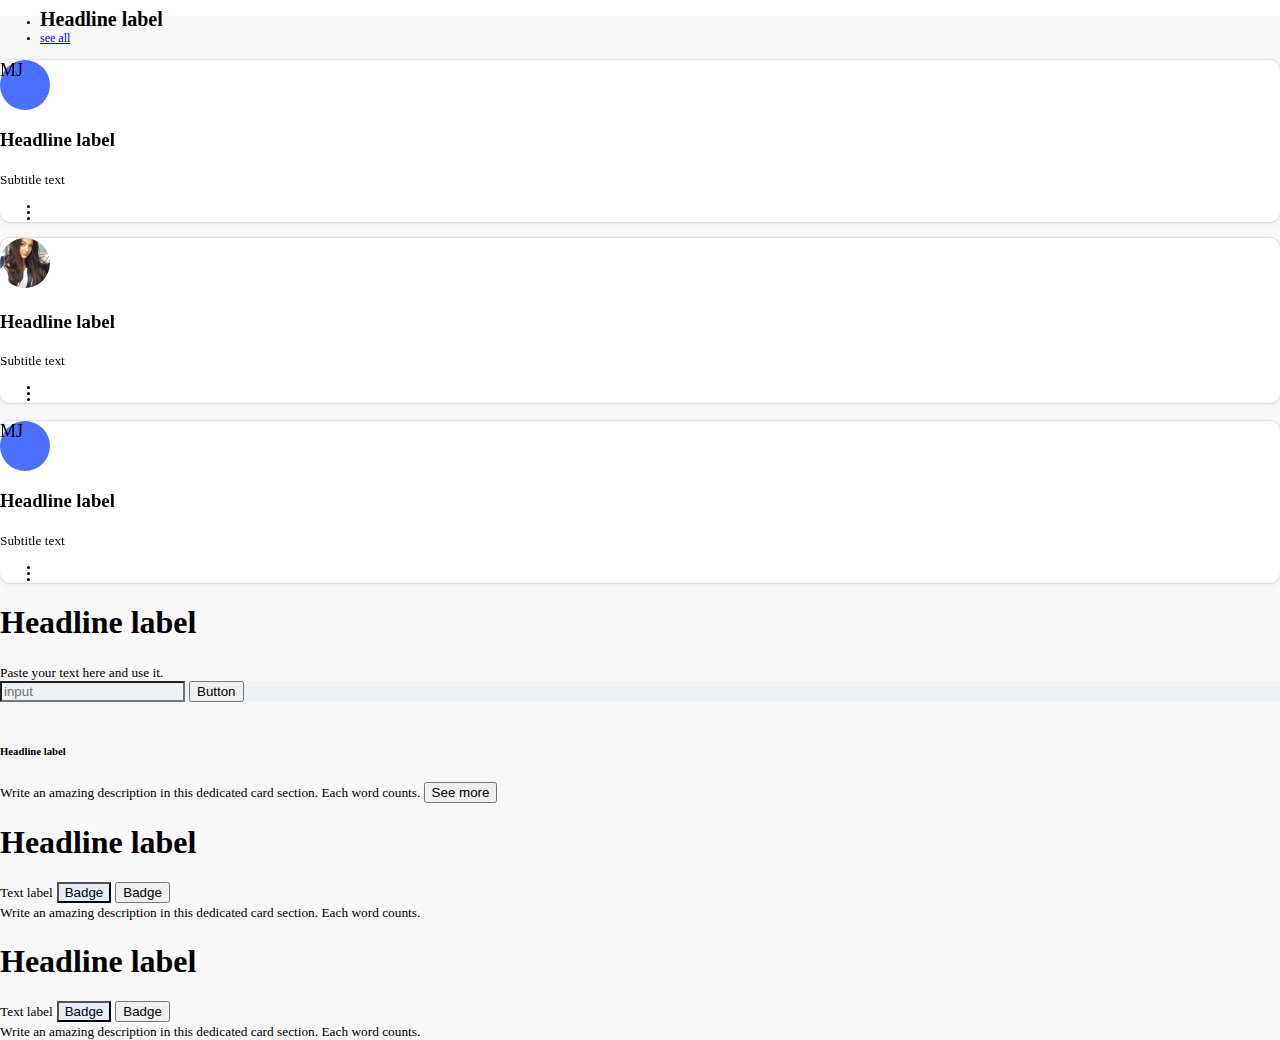
==== task10/index.html @ 86c47d03 "first commit" ====
<!DOCTYPE html>
<html lang="en">
<head>
    <meta charset="UTF-8">
    <meta http-equiv="X-UA-Compatible" content="IE=edge">
    <meta name="viewport" content="width=device-width, initial-scale=1.0">
    <title>test</title>
    <link rel="stylesheet" href="style.css">
    <link href="https://cdn.jsdelivr.net/npm/bootstrap@5.2.0/dist/css/bootstrap.min.css" rel="stylesheet" integrity="sha384-gH2yIJqKdNHPEq0n4Mqa/HGKIhSkIHeL5AyhkYV8i59U5AR6csBvApHHNl/vI1Bx" crossorigin="anonymous">
</head>
<body>
    <div class="container">
            <div class="row">
                <div class="col-md-4  px-5 py-5">
                    <div class="card1 bg-white px-3 pt-4 pb-5  rounded">
                        <ul class="d-flex justify-content-between p-0">
                             <li class="list-group-item"><h1 class="fs-6">Headline label</h1></li>
                             <li class="list-group-item"> <a href="#" class="text-decoration-none"> see all</a></li>
                        </ul>
                        <aside class="d-flex justify-content-between align-items-center p-3  mb-4">
                                <p class="m-0 d-flex justify-content-center align-items-center">MJ</p>
                             <div class="hed ps-2">
                                <h3 class="fs-6 mb-0">Headline label</h3>
                                <small class="  mb-0">Subtitle text</small>
                             </div>
                               <ul class=" m-0">
                                <li></li>
                                <li></li>
                                <li></li>
                               </ul>
                        </aside> 
                        <aside class="d-flex  justify-content-between align-items-center p-3  mb-4">
                            <img src="img.jpg" alt="">
                             <div class="hed ps-2">
                                <h3 class="fs-6 mb-0">Headline label</h3>
                                <small class="  mb-0">Subtitle text</small>
                             </div>
                             <ul class="m-0">
                                <li></li>
                                <li></li>
                                <li></li>
                               </ul>
                        </aside> 
                        <aside class="d-flex justify-content-between align-items-center p-3   mb-4">
                                <p class="m-0 d-flex justify-content-center align-items-center">MJ</p>
                             <div class="hed ps-2">
                                <h3 class="fs-6 mb-0">Headline label</h3>
                                <small class=" mb-0">Subtitle text</small>
                             </div>
                             <ul class=" m-0">
                                <li></li>
                                <li></li>
                                <li></li>
                               </ul>
                        </aside> 
                        
                    </div>
                </div>
                <div class="col-md-4 px-5  py-5">
                    <div class="card2 bg-white px-2 pt-4 py-2 rounded">
                        <h1 class="fs-6 m-0" >Headline label</h1>
                        <small>Paste your text here and use it.</small>
                        <div class="form mt-2 d-flex justify-content-between rounded p-1">
                            <input type="text" class=" border-0 rounded"  placeholder="input">
                            <button class="btn bg-primary border-0 text-white" type="button">Button</button>
                        </div>
                    </div>
                    <div class="card2 bg-white px-1 mt-3  pt-2 pb-2 rounded">
                        <img src="img2.jfif" class="w-100 rounded " alt="">
                        <div class="block px-2 ">
                        <h6 class="fs-6 my-2 " >Headline label</h6>
                        <small class="pb-1 d-block">Write an amazing description in this dedicated card section. Each word counts. </small>
                        <button class="btn bg-primary border-0 py-1 text-white" type="button">See more</button> 
                    </div>
                </div>
                </div>
                    <div class="col-md-4 px-5  py-5 rounded">
                        <div class="card1 bg-white px-3 pt-4 rounded">
                            <h1 class="fs-6 m-0" >Headline label</h1>
                        <small class="d-block py-2">Text label</small>
                        <button class="btn  border-0 text-black py-1" type="button">Badge</button> 
                        <button class="btn bg-primary border-0 text-white py-1" type="button">Badge</button>
                        <div class="text">
                            <small class="d-block py-2">Write an amazing description in this dedicated card section. Each word counts. </small>
                        </div>
                    </div>
                        <div class="card1 bg-white px-3 mt-3 pt-4 rounded">
                            <h1 class="fs-6 m-0" >Headline label</h1>
                        <small class="d-block py-2">Text label</small>
                        <button class="btn border-0 text-black" type="button">Badge</button>
                        <button class="btn bg-primary border-0 text-white" type="button">Badge</button>
                        <div class="text">
                            <small class="d-block py-2">Write an amazing description in this dedicated card section. Each word counts. </small>
                        </div>
                    </div>
                </div>
            </div>
    </div>
    <script src="https://cdn.jsdelivr.net/npm/bootstrap@5.2.0/dist/js/bootstrap.bundle.min.js" integrity="sha384-A3rJD856KowSb7dwlZdYEkO39Gagi7vIsF0jrRAoQmDKKtQBHUuLZ9AsSv4jD4Xa" crossorigin="anonymous"></script>
</body>
</html>
---- task10/style.css ----
*{
    box-sizing: border-box;
}
body{margin: 0;
padding: 0;
/* Font-family: Inter; */
}
  .container{
    background-color: #F8F8F8;
  }
  aside{
      box-shadow: 0px 3px 8px -1px rgba(50, 50, 71, 0.05);
      filter: drop-shadow(0px 0px 1px rgba(12, 26, 75, 0.24));
      background-color: #FFFFFF;
      border-radius: 10px;
    }
    
  p{
    background-color:#4C6FFF;
    width: 50px;
    height: 50px;
    border-radius: 50%;
    
    font-size: 18px;
  }
 a{font-size: 12px;}
 li{
    font-size: 10px;
    line-height: 6px;
 }
  aside img{
  border-radius: 50%;
  width: 50px;
  height: 50px;
 }
 input{
   color: #A1AAB2;
   background-color: #EDF2F7;
  }
  .form{
    background-color: #EDF2F7;
  /* border: 2px solid #EDF2F7; */
  /* background-color:;
  color: #A1AAB2;*/
 }
 .text-black{
  background-color: #E4ECF7 !important;
 }
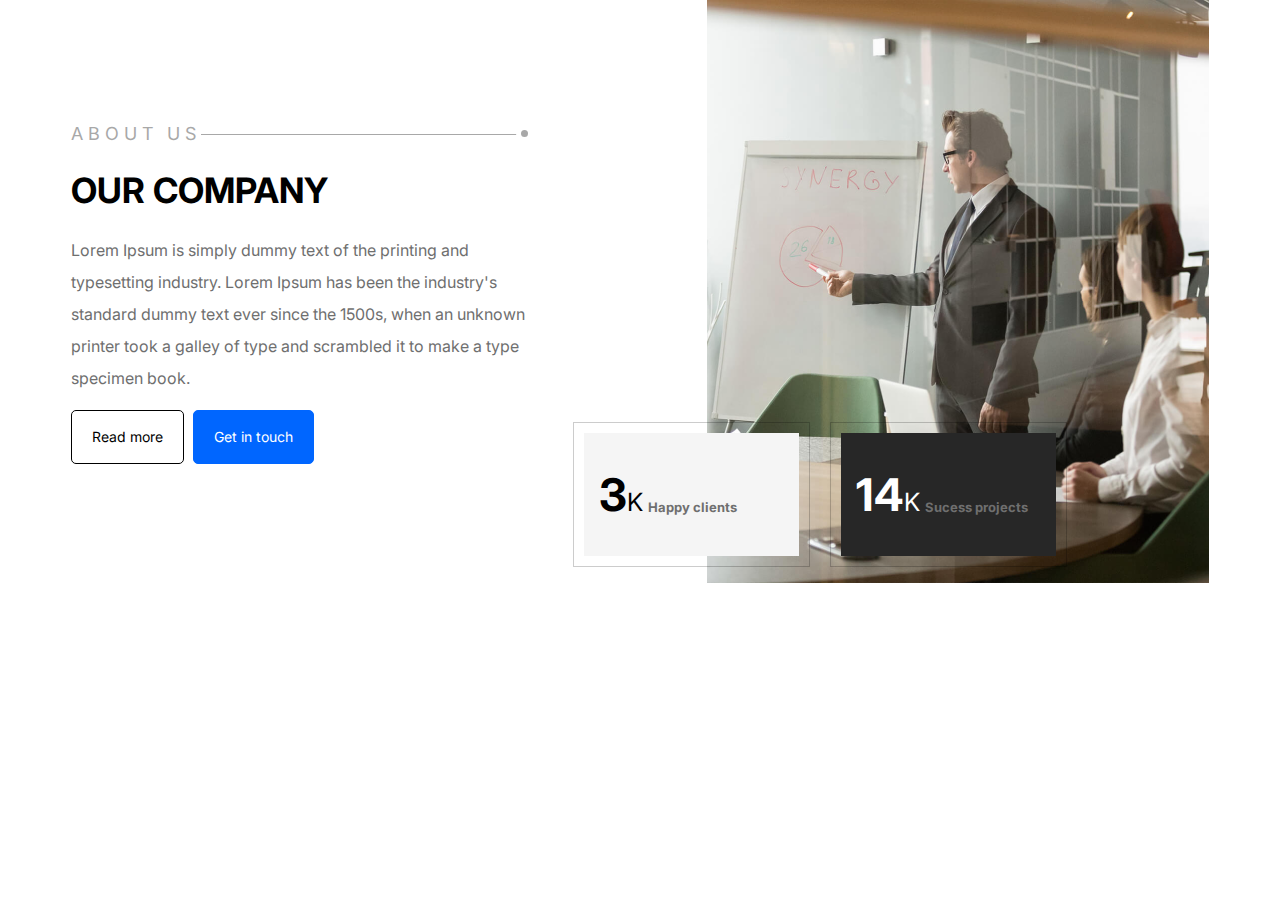
==== commit bb4519fc: "first commit" ====
--- a/task10/index.html
+++ b/task10/index.html
@@ -4,98 +4,40 @@
     <meta charset="UTF-8">
     <meta http-equiv="X-UA-Compatible" content="IE=edge">
     <meta name="viewport" content="width=device-width, initial-scale=1.0">
-    <title>test</title>
+    <title>test3</title>
     <link rel="stylesheet" href="style.css">
-    <link href="https://cdn.jsdelivr.net/npm/bootstrap@5.2.0/dist/css/bootstrap.min.css" rel="stylesheet" integrity="sha384-gH2yIJqKdNHPEq0n4Mqa/HGKIhSkIHeL5AyhkYV8i59U5AR6csBvApHHNl/vI1Bx" crossorigin="anonymous">
 </head>
 <body>
-    <div class="container">
-            <div class="row">
-                <div class="col-md-4  px-5 py-5">
-                    <div class="card1 bg-white px-3 pt-4 pb-5  rounded">
-                        <ul class="d-flex justify-content-between p-0">
-                             <li class="list-group-item"><h1 class="fs-6">Headline label</h1></li>
-                             <li class="list-group-item"> <a href="#" class="text-decoration-none"> see all</a></li>
-                        </ul>
-                        <aside class="d-flex justify-content-between align-items-center p-3  mb-4">
-                                <p class="m-0 d-flex justify-content-center align-items-center">MJ</p>
-                             <div class="hed ps-2">
-                                <h3 class="fs-6 mb-0">Headline label</h3>
-                                <small class="  mb-0">Subtitle text</small>
-                             </div>
-                               <ul class=" m-0">
-                                <li></li>
-                                <li></li>
-                                <li></li>
-                               </ul>
-                        </aside> 
-                        <aside class="d-flex  justify-content-between align-items-center p-3  mb-4">
-                            <img src="img.jpg" alt="">
-                             <div class="hed ps-2">
-                                <h3 class="fs-6 mb-0">Headline label</h3>
-                                <small class="  mb-0">Subtitle text</small>
-                             </div>
-                             <ul class="m-0">
-                                <li></li>
-                                <li></li>
-                                <li></li>
-                               </ul>
-                        </aside> 
-                        <aside class="d-flex justify-content-between align-items-center p-3   mb-4">
-                                <p class="m-0 d-flex justify-content-center align-items-center">MJ</p>
-                             <div class="hed ps-2">
-                                <h3 class="fs-6 mb-0">Headline label</h3>
-                                <small class=" mb-0">Subtitle text</small>
-                             </div>
-                             <ul class=" m-0">
-                                <li></li>
-                                <li></li>
-                                <li></li>
-                               </ul>
-                        </aside> 
-                        
-                    </div>
-                </div>
-                <div class="col-md-4 px-5  py-5">
-                    <div class="card2 bg-white px-2 pt-4 py-2 rounded">
-                        <h1 class="fs-6 m-0" >Headline label</h1>
-                        <small>Paste your text here and use it.</small>
-                        <div class="form mt-2 d-flex justify-content-between rounded p-1">
-                            <input type="text" class=" border-0 rounded"  placeholder="input">
-                            <button class="btn bg-primary border-0 text-white" type="button">Button</button>
-                        </div>
-                    </div>
-                    <div class="card2 bg-white px-1 mt-3  pt-2 pb-2 rounded">
-                        <img src="img2.jfif" class="w-100 rounded " alt="">
-                        <div class="block px-2 ">
-                        <h6 class="fs-6 my-2 " >Headline label</h6>
-                        <small class="pb-1 d-block">Write an amazing description in this dedicated card section. Each word counts. </small>
-                        <button class="btn bg-primary border-0 py-1 text-white" type="button">See more</button> 
-                    </div>
-                </div>
-                </div>
-                    <div class="col-md-4 px-5  py-5 rounded">
-                        <div class="card1 bg-white px-3 pt-4 rounded">
-                            <h1 class="fs-6 m-0" >Headline label</h1>
-                        <small class="d-block py-2">Text label</small>
-                        <button class="btn  border-0 text-black py-1" type="button">Badge</button> 
-                        <button class="btn bg-primary border-0 text-white py-1" type="button">Badge</button>
-                        <div class="text">
-                            <small class="d-block py-2">Write an amazing description in this dedicated card section. Each word counts. </small>
-                        </div>
-                    </div>
-                        <div class="card1 bg-white px-3 mt-3 pt-4 rounded">
-                            <h1 class="fs-6 m-0" >Headline label</h1>
-                        <small class="d-block py-2">Text label</small>
-                        <button class="btn border-0 text-black" type="button">Badge</button>
-                        <button class="btn bg-primary border-0 text-white" type="button">Badge</button>
-                        <div class="text">
-                            <small class="d-block py-2">Write an amazing description in this dedicated card section. Each word counts. </small>
-                        </div>
-                    </div>
-                </div>
+    <div class="container ">
+        <div class="row ">
+            <div class="col-5">
+             <small><hed>ABOUT US</hed></small>
+             <h1>OUR COMPANY</h1>
+             <p>Lorem Ipsum is simply dummy text of the printing and typesetting industry. Lorem Ipsum has been the industry's standard dummy text ever since the 1500s, when an unknown printer took a galley of type and scrambled it to make a type specimen book.</p>
+             <a href="#" class=" btn btn-dark">Read more</a>
+             <a href="#" class="btn">Get in touch</a>
             </div>
+            <div class="col-7">
+               <img src="image 2.png" class="w-100" alt="">
+               <aside>
+               <div class="head">
+                <article>
+                <h2>3</h2>
+                <main>K</main> 
+                <p>Happy clients</p>
+            </article>              
+            </div>
+               <div class="head head-2">
+                <article>
+                    <h2>14</h2>
+                    <main>K</main> 
+                    <p>Sucess projects</p>
+            </article>             
+            </div>
+        </aside>
+            </div>
+        </div>
+        </div>
     </div>
-    <script src="https://cdn.jsdelivr.net/npm/bootstrap@5.2.0/dist/js/bootstrap.bundle.min.js" integrity="sha384-A3rJD856KowSb7dwlZdYEkO39Gagi7vIsF0jrRAoQmDKKtQBHUuLZ9AsSv4jD4Xa" crossorigin="anonymous"></script>
 </body>
 </html>--- a/task10/style.css
+++ b/task10/style.css
@@ -1,50 +1,133 @@
-*{
-    box-sizing: border-box;
+@import url('https://fonts.googleapis.com/css2?family=Inter:wght@500&display=swap');
+*,*::after,*::before{box-sizing: border-box;}
+body{
+    margin: 0;
+    padding: 0;
+    Font-family: 'Inter';
 }
-body{margin: 0;
-padding: 0;
-/* Font-family: Inter; */
+.container{
+    max-width: 1138px;
+    margin: 0 auto;
 }
-  .container{
-    background-color: #F8F8F8;
-  }
-  aside{
-      box-shadow: 0px 3px 8px -1px rgba(50, 50, 71, 0.05);
-      filter: drop-shadow(0px 0px 1px rgba(12, 26, 75, 0.24));
-      background-color: #FFFFFF;
-      border-radius: 10px;
-    }
+.row {
+    display: flex;
+    margin-right: -15px;
+    margin-left: -15px;
+    align-items:center;
+}
+.col-5{
+    flex: 0 0 41.666667%;
+    padding: 0 15px;
+    max-width: 41.666667%;
+}
+.col-7{
+    flex: 0 0 58.333333%;
+    padding:0 15px;
+    max-width: 58.333333%;
+    position: relative;
+    text-align: right
+}
+small{ 
+    display: flex;
+    position: relative;
+    color: #A8A8A8;
+    align-items: center;
+    Letter-spacing: 4.9px;
+    Font-size: 18px;
+    height: 22px;
+    font-weight: 400;
+line-height: 22px;
+}
+small hed{
+    white-space: nowrap;
+    background-color: white;
+}
+small::after{
+    display: block;
+     content: "";
+      height: 1px;
+       width: 100%;
+        background-color: #A8A8A8;}
+small::before{
+    display: block;
+     content: "";
+     height:7px;
+     flex:0 0 7px;
+      width:7px; 
+      background-color:#A8A8A8;
+       box-shadow:0 0 0 5px white;
+        border-radius:50%;
+        position: absolute;
+         right: 0;
+          top: 7px;}
+h1{
+    font-weight: 700;
+font-size: 35px;
+line-height: 42px;
+}
+h2{
+    font-weight: 700;
+    font-size: 45px;
+    line-height: 32px;
+}
+main{
+    margin: 15px 0 0 0;
+    font-weight: 400;
+    font-size: 25px;
+    line-height: 32px;
+}
+article p{
+    margin: 25px 0 0 5px;
+    font-weight: 700;
+    font-size: 13px;
+    line-height: 32px;
+}
+p{
+    color: #6F6F6F;
+    font-weight: 400;
+font-size: 16px;
+line-height: 32px;
     
-  p{
-    background-color:#4C6FFF;
-    width: 50px;
-    height: 50px;
-    border-radius: 50%;
-    
-    font-size: 18px;
-  }
- a{font-size: 12px;}
- li{
-    font-size: 10px;
-    line-height: 6px;
- }
-  aside img{
-  border-radius: 50%;
-  width: 50px;
-  height: 50px;
- }
- input{
-   color: #A1AAB2;
-   background-color: #EDF2F7;
-  }
-  .form{
-    background-color: #EDF2F7;
-  /* border: 2px solid #EDF2F7; */
-  /* background-color:;
-  color: #A1AAB2;*/
- }
- .text-black{
-  background-color: #E4ECF7 !important;
- }
- 
- +}
+.btn{
+    padding:  10px 20px; 
+    border-radius: 5px;
+    display: inline-block;
+    text-decoration: none;
+    font-weight: 400;
+font-size: 14px;
+line-height: 32px;
+color: #FFFFFF;
+background: #0066FF;
+   border: 1px solid #0066FF;
+  
+}
+.btn-dark{
+    margin-right: 5px;
+    color: #000000;
+    border-color: #000000;
+    background-color: transparent;
+}
+aside{
+    display: flex;
+    position:absolute;
+     bottom:20px; 
+    left:30px;
+}
+.head{
+    border:1px solid rgba(0,0,0,0.2);
+     padding:10px;
+      display:block;
+      margin-right: 20px;
+}
+.head article{width:215px;
+     height:123px; padding:15px;
+      display:flex; 
+      align-items:center;
+    background-color: #F5F5F5;
+    color: #000000;
+}
+.head-2 article{
+    background-color:  #272727;
+    color: #FFFFFF;
+}
